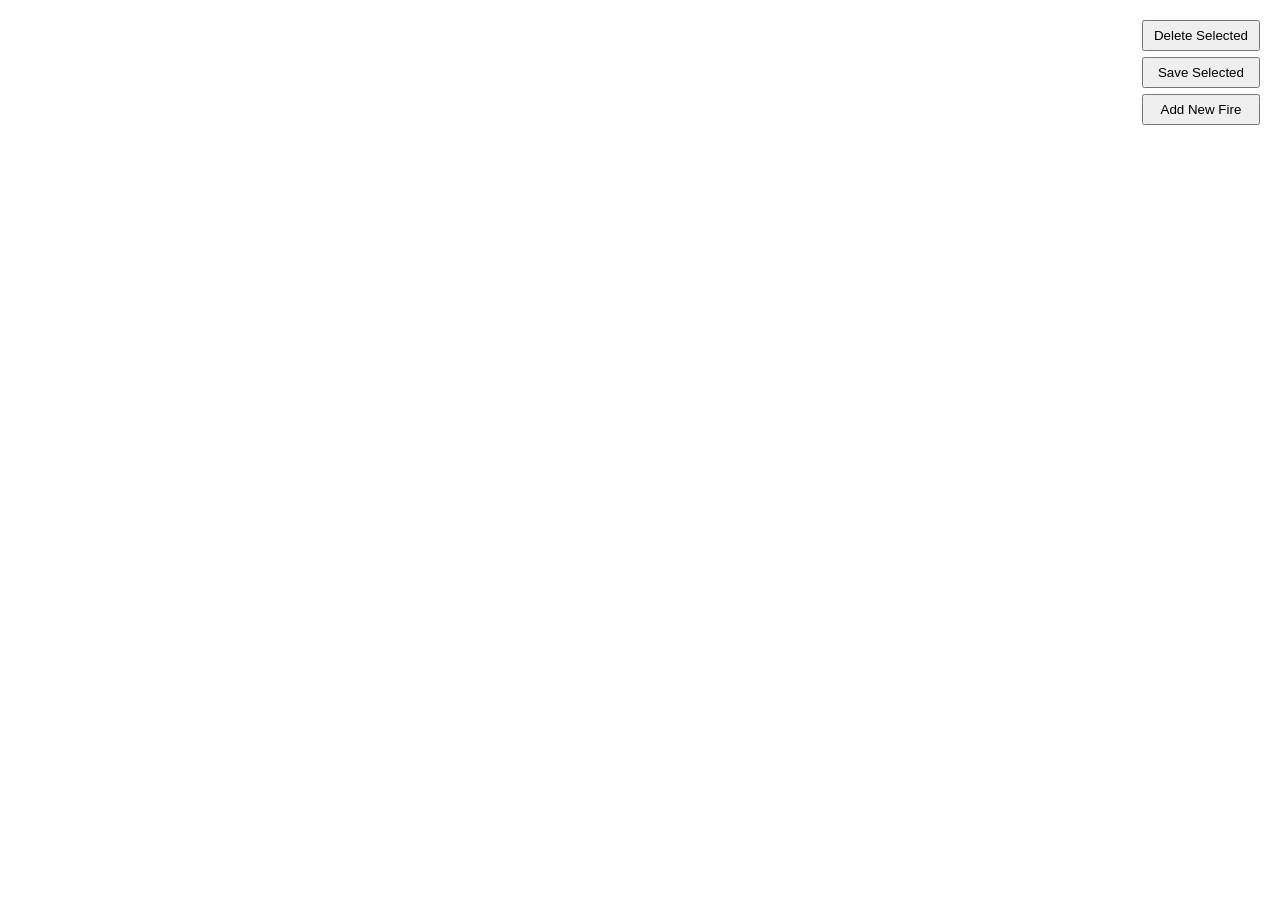
==== index.html @ 07883c5a "new" ====
<!DOCTYPE html>
<html>
<head>
  <meta charset="utf-8" />
  <title>Wildfire Response Map</title>
  <link rel="stylesheet" href="https://js.arcgis.com/4.29/esri/themes/light/main.css">
  <script src="https://js.arcgis.com/4.29/"></script>
  <style>
    html, body, #viewDiv { height: 100%; margin: 0; padding: 0; }
    #controls {
      position: absolute; top: 10px; right: 10px; z-index: 10;
      background: white; padding: 10px; border-radius: 6px;
    }
    button { display: block; margin-bottom: 6px; padding: 6px 10px; width: 100%; }
    #addPointBtn.active { background-color: orangered; color: white; }
  </style>
</head>
<body>
  <div id="viewDiv"></div>
  <div id="controls">
    <button id="deleteBtn">Delete Selected</button>
    <button id="saveBtn">Save Selected</button>
    <button id="addPointBtn">Add New Fire</button>
  </div>

  <script>
    require(["esri/Map", "esri/views/MapView", "esri/layers/FeatureLayer",
             "esri/layers/GraphicsLayer", "esri/Graphic"],
    function (Map, MapView, FeatureLayer, GraphicsLayer, Graphic) {

      // ---------- خريطة أسماء أنواع الحرائق (من الـ Schema الأصلي في السيرفر) ----------
      const fireTypes = {
        1: "Aerial Hazard", 4: "Camp", 0: "Division Break", 6: "Drop Point",
        7: "Fire Origin", 8: "Fire Station", 9: "First Aid Station", 10: "Helibase",
        12: "Hot Spot", 16: "Lookout", 17: "Telephone", 18: "Mobile Weather Unit",
        20: "Safety Zone", 22: "Spot Fire", 25: "Water Source", 26: "Wind Speed Direction"
      };

      // ---------- Popup للحرائق الأصلية (FeatureLayer) - يستخدم "fields" ----------
      const firePopupTemplate = {
        title: "Fire Event: {description}",
        content: [{
          type: "fields",
          fieldInfos: [
            { fieldName: "objectid", label: "objectid" },
            { fieldName: "description", label: "Description" },
            { fieldName: "eventtype", label: "Event Type" },
            { fieldName: "eventdate", label: "Date" }
          ]
        }]
      };

      // ---------- Popup للنقط الجديدة (GraphicsLayer) - يستخدم "text" ----------
      const newFirePopupTemplate = {
        title: "New Fire Event: {description}",
        content: "OBJECTID: {objectid}<br>Description: {description}<br>Event Type: {eventtype}<br>Date: {eventdate}"
      };

      // ---------- طبقة الحرائق الأصلية من السيرفر ----------
      const fireLayer = new FeatureLayer({
        url: "https://sampleserver6.arcgisonline.com/arcgis/rest/services/Wildfire/FeatureServer/0",
        outFields: ["objectid", "description", "eventtype", "eventdate"],
        popupTemplate: firePopupTemplate
      });

      // ---------- طبقة الحرائق الجديدة اللي بيضيفها المستخدم يدويًا ----------
      const newPointsLayer = new GraphicsLayer({
        popupTemplate: newFirePopupTemplate
      });

      const map = new Map({
        basemap: "topo-vector",
        layers: [fireLayer, newPointsLayer]
      });

      const view = new MapView({
        container: "viewDiv",
        map: map,
        center: [-118, 34],
        zoom: 5
      });

      let selectedGraphics = [];
      let layerViewGlobal = null;
      let addPointMode = false;

      view.whenLayerView(fireLayer).then(function (layerView) {
        layerViewGlobal = layerView;
      });

      // ---------- تحميل النقط المُضافة يدويًا والمحفوظة سابقًا من الـ API ----------
      // بنعرض بس اللي فيها isNew:true عشان منكررش رسم حرائق السيرفر الأصلية اللي اتحفظت بزرار Save Selected
      async function loadSavedFires() {
        try {
          const response = await fetch("https://localhost:7286/api/fires");
          if (!response.ok) return;

          const savedFires = await response.json();

          savedFires
            .filter(fire => fire.attributes && fire.attributes.isNew === true)
            .forEach(fire => {
              const graphic = new Graphic({
                geometry: {
                  type: "point",
                  longitude: fire.geometry.x,
                  latitude: fire.geometry.y
                },
                symbol: {
                  type: "simple-marker",
                  style: "diamond",
                  color: "orangered",
                  size: 14,
                  outline: { color: "black", width: 1.5 }
                },
                attributes: fire.attributes
              });
              newPointsLayer.add(graphic);
            });
        } catch (err) {
          console.error("تعذر تحميل البيانات المحفوظة:", err);
        }
      }

      loadSavedFires(); // نفّذها فور فتح الصفحة

      // ---------- زرار تفعيل وضع "إضافة حريقة جديدة" ----------
      const addPointBtn = document.getElementById("addPointBtn");
      addPointBtn.addEventListener("click", function () {
        addPointMode = !addPointMode;
        addPointBtn.classList.toggle("active", addPointMode);
        addPointBtn.textContent = addPointMode ? "Click on map..." : "Add New Fire";
      });

      // ---------- حدث الضغط على الخريطة ----------
      view.on("click", function (event) {

        // لو المستخدم في وضع "إضافة حريقة جديدة"
        if (addPointMode) {
          const point = event.mapPoint;

          const description = prompt("وصف الحريقة الجديدة:", "New Fire Event");
          if (description === null) {
            addPointMode = false;
            addPointBtn.classList.remove("active");
            addPointBtn.textContent = "Add New Fire";
            return;
          }

          let eventTypeInput = prompt(
            "اختار نوع الحريقة بالرقم:\n" +
            "7 = Fire Origin\n12 = Hot Spot\n22 = Spot Fire\n25 = Water Source",
            "12"
          );
          const eventtype = parseInt(eventTypeInput) || 12;

          const newGraphic = new Graphic({
            geometry: point,
            symbol: {
              type: "simple-marker",
              style: "diamond",
              color: "orangered",
              size: 14,
              outline: { color: "black", width: 1.5 }
            },
            attributes: {
              objectid: Date.now(),
              description: description || "New Fire Event",
              eventtype: eventtype,
              eventdate: new Date().toISOString(),
              rotation: 0,
              isNew: true   // ✅ علامة تميّزها كحريقة مُضافة يدويًا عن حرائق السيرفر
            }
          });

          newPointsLayer.add(newGraphic);

          view.popup.open({
            features: [newGraphic],
            location: point
          });

          saveGraphicsToApi([newGraphic]);

          addPointMode = false;
          addPointBtn.classList.remove("active");
          addPointBtn.textContent = "Add New Fire";
          return;
        }

        // ---------- اختيار حريقة موجودة (من السيرفر أو من النقط المُضافة يدويًا) ----------
        view.hitTest(event).then(function (response) {
          const results = response.results.filter(
            r => r.graphic.layer === fireLayer || r.graphic.layer === newPointsLayer
          );
          if (results.length > 0) {
            const graphic = results[0].graphic;
            const alreadySelected = selectedGraphics.find(g => g.attributes.objectid === graphic.attributes.objectid);
            if (!alreadySelected) {
              selectedGraphics.push(graphic);
            }
            view.popup.open({
              features: [graphic],
              location: event.mapPoint
            });
          }
        });
      });

      // ---------- زرار Delete Selected ----------
      document.getElementById("deleteBtn").addEventListener("click", function () {
        if (selectedGraphics.length === 0) return;

        const idsToRemove = selectedGraphics.map(g => g.attributes.objectid);

        if (layerViewGlobal) {
          layerViewGlobal.filter = {
            where: `objectid NOT IN (${idsToRemove.join(",")})`
          };
        }

        selectedGraphics.forEach(g => {
          if (g.layer === newPointsLayer) {
            newPointsLayer.remove(g);
          }
        });

        selectedGraphics = [];
      });

      // ---------- زرار Save Selected ----------
      document.getElementById("saveBtn").addEventListener("click", function () {
        if (selectedGraphics.length === 0) {
          alert("لم يتم اختيار أي حريق.");
          return;
        }
        saveGraphicsToApi(selectedGraphics);
        selectedGraphics = [];
      });

      // ---------- فانكشن عامة للحفظ ----------
      async function saveGraphicsToApi(graphicsArray) {
        const payload = graphicsArray.map(g => ({
          id: g.attributes.objectid,
          attributes: g.attributes,
          geometry: {
            x: g.geometry.longitude,
            y: g.geometry.latitude
          }
        }));

        try {
          const response = await fetch("https://localhost:7286/api/fires", {
            method: "POST",
            headers: { "Content-Type": "application/json" },
            body: JSON.stringify(payload)
          });

          if (response.ok) {
            alert("تم حفظ البيانات بنجاح.");
          } else {
            alert("حدث خطأ أثناء الحفظ.");
          }
        } catch (err) {
          console.error(err);
          alert("تعذر الاتصال بالـ API.");
        }
      }

    });
  </script>
</body>
</html>
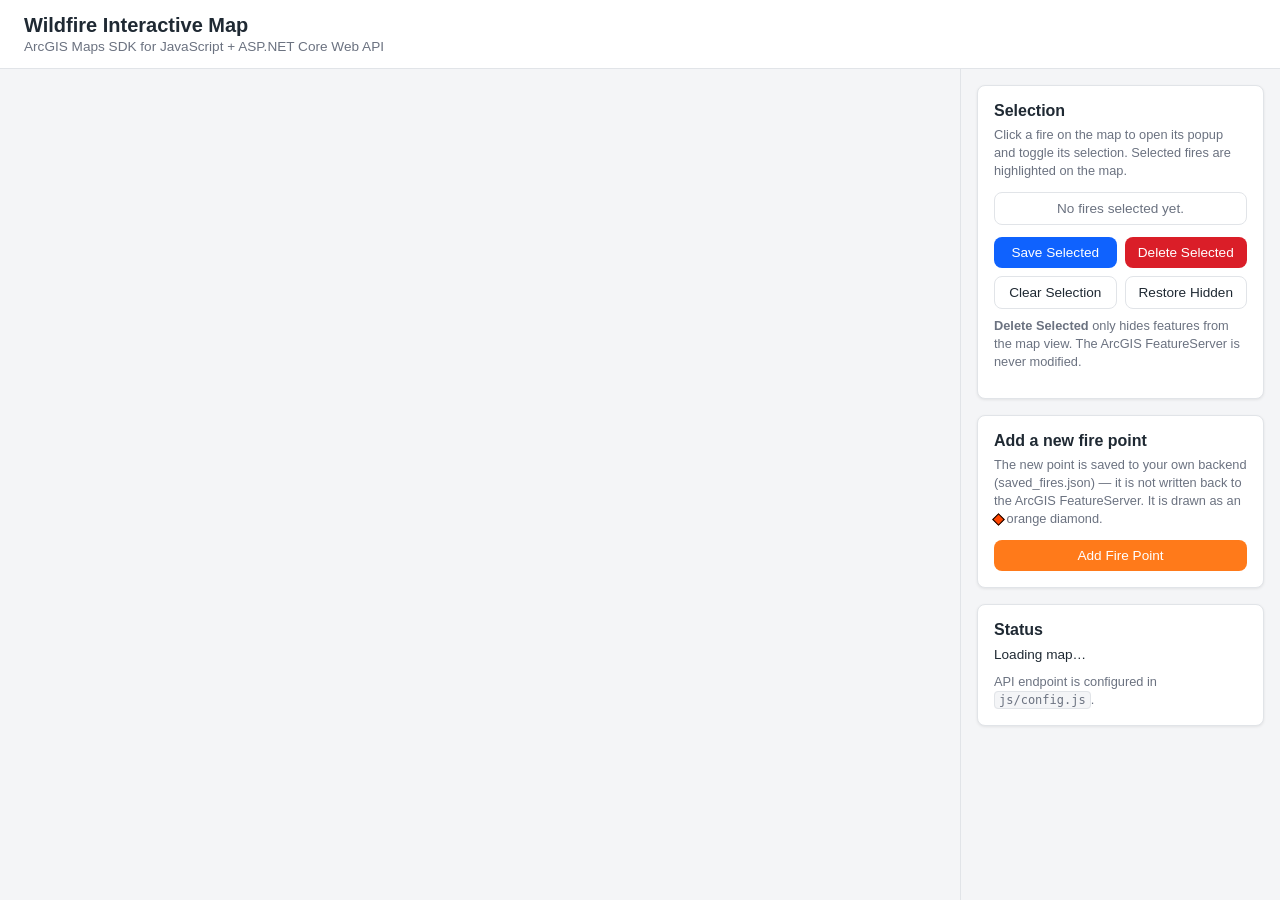
==== commit 633f3ea3: "add new point and delete your point only" ====
--- a/index.html
+++ b/index.html
@@ -1,273 +1,100 @@
 <!DOCTYPE html>
-<html>
+<html lang="en">
 <head>
-  <meta charset="utf-8" />
-  <title>Wildfire Response Map</title>
-  <link rel="stylesheet" href="https://js.arcgis.com/4.29/esri/themes/light/main.css">
-  <script src="https://js.arcgis.com/4.29/"></script>
-  <style>
-    html, body, #viewDiv { height: 100%; margin: 0; padding: 0; }
-    #controls {
-      position: absolute; top: 10px; right: 10px; z-index: 10;
-      background: white; padding: 10px; border-radius: 6px;
-    }
-    button { display: block; margin-bottom: 6px; padding: 6px 10px; width: 100%; }
-    #addPointBtn.active { background-color: orangered; color: white; }
-  </style>
+    <meta charset="utf-8" />
+    <meta name="viewport" content="width=device-width, initial-scale=1" />
+    <title>Wildfire Interactive Map</title>
+
+    <link rel="stylesheet" href="https://js.arcgis.com/4.29/esri/themes/light/main.css" />
+    <link rel="stylesheet" href="css/styles.css" />
 </head>
 <body>
-  <div id="viewDiv"></div>
-  <div id="controls">
-    <button id="deleteBtn">Delete Selected</button>
-    <button id="saveBtn">Save Selected</button>
-    <button id="addPointBtn">Add New Fire</button>
-  </div>
+    <div class="app">
+        <header class="app-header">
+            <h1>Wildfire Interactive Map</h1>
+            <p class="app-header__subtitle">
+                ArcGIS Maps SDK for JavaScript + ASP.NET Core Web API
+            </p>
+        </header>
 
-  <script>
-    require(["esri/Map", "esri/views/MapView", "esri/layers/FeatureLayer",
-             "esri/layers/GraphicsLayer", "esri/Graphic"],
-    function (Map, MapView, FeatureLayer, GraphicsLayer, Graphic) {
+        <main class="app-main">
+            <section class="map-panel" aria-label="Wildfire map">
+                <div id="viewDiv"></div>
+                <p id="mapHint" class="map-hint" hidden></p>
+                <noscript>
+                    <p class="map-hint" style="top: 50%;">
+                        This application needs JavaScript to display the map.
+                    </p>
+                </noscript>
+            </section>
 
-      // ---------- خريطة أسماء أنواع الحرائق (من الـ Schema الأصلي في السيرفر) ----------
-      const fireTypes = {
-        1: "Aerial Hazard", 4: "Camp", 0: "Division Break", 6: "Drop Point",
-        7: "Fire Origin", 8: "Fire Station", 9: "First Aid Station", 10: "Helibase",
-        12: "Hot Spot", 16: "Lookout", 17: "Telephone", 18: "Mobile Weather Unit",
-        20: "Safety Zone", 22: "Spot Fire", 25: "Water Source", 26: "Wind Speed Direction"
-      };
+            <aside class="side-panel" aria-label="Tools">
+                <section class="card">
+                    <h2>Selection <span id="selectionCount" class="count"></span></h2>
+                    <p class="card__hint">
+                        Click a fire on the map to open its popup and toggle its selection.
+                        Selected fires are highlighted on the map.
+                    </p>
 
-      // ---------- Popup للحرائق الأصلية (FeatureLayer) - يستخدم "fields" ----------
-      const firePopupTemplate = {
-        title: "Fire Event: {description}",
-        content: [{
-          type: "fields",
-          fieldInfos: [
-            { fieldName: "objectid", label: "objectid" },
-            { fieldName: "description", label: "Description" },
-            { fieldName: "eventtype", label: "Event Type" },
-            { fieldName: "eventdate", label: "Date" }
-          ]
-        }]
-      };
+                    <ul id="selectionList" class="selection-list" aria-live="polite">
+                        <li class="selection-list__empty">No fires selected yet.</li>
+                    </ul>
 
-      // ---------- Popup للنقط الجديدة (GraphicsLayer) - يستخدم "text" ----------
-      const newFirePopupTemplate = {
-        title: "New Fire Event: {description}",
-        content: "OBJECTID: {objectid}<br>Description: {description}<br>Event Type: {eventtype}<br>Date: {eventdate}"
-      };
+                    <div class="button-row">
+                        <button id="saveSelectedBtn" type="button" class="btn btn--primary">Save Selected</button>
+                        <button id="deleteSelectedBtn" type="button" class="btn btn--danger">Delete Selected</button>
+                    </div>
+                    <div class="button-row">
+                        <button id="clearSelectionBtn" type="button" class="btn btn--ghost">Clear Selection</button>
+                        <button id="restoreHiddenBtn" type="button" class="btn btn--ghost">Restore Hidden</button>
+                    </div>
+                    <p class="card__hint">
+                        <strong>Delete Selected</strong> only hides features from the map view.
+                        The ArcGIS FeatureServer is never modified.
+                    </p>
+                </section>
 
-      // ---------- طبقة الحرائق الأصلية من السيرفر ----------
-      const fireLayer = new FeatureLayer({
-        url: "https://sampleserver6.arcgisonline.com/arcgis/rest/services/Wildfire/FeatureServer/0",
-        outFields: ["objectid", "description", "eventtype", "eventdate"],
-        popupTemplate: firePopupTemplate
-      });
+                <section class="card">
+                    <h2>Add a new fire point</h2>
+                    <p class="card__hint">
+                        The new point is saved to your own backend (saved_fires.json) — it is not
+                        written back to the ArcGIS FeatureServer. It is drawn as an
+                        <span class="legend-dot"></span> orange diamond.
+                    </p>
 
-      // ---------- طبقة الحرائق الجديدة اللي بيضيفها المستخدم يدويًا ----------
-      const newPointsLayer = new GraphicsLayer({
-        popupTemplate: newFirePopupTemplate
-      });
+                    <button id="addFireBtn" type="button" class="btn btn--secondary">Add Fire Point</button>
 
-      const map = new Map({
-        basemap: "topo-vector",
-        layers: [fireLayer, newPointsLayer]
-      });
+                    <form id="newFireForm" class="new-fire-form" hidden>
+                        <div class="field">
+                            <label for="newFireType">Type</label>
+                            <select id="newFireType" name="newFireType" required></select>
+                        </div>
+                        <div class="field">
+                            <label for="newFireDescription">Description</label>
+                            <input id="newFireDescription" name="newFireDescription" type="text"
+                                   maxlength="75" placeholder="e.g. New fire spotted near ridge" />
+                        </div>
+                        <p id="newFireCoords" class="coords"></p>
+                        <div class="button-row">
+                            <button type="submit" class="btn btn--primary">Add Fire</button>
+                            <button id="cancelAddFireBtn" type="button" class="btn btn--ghost">Cancel</button>
+                        </div>
+                    </form>
+                </section>
 
-      const view = new MapView({
-        container: "viewDiv",
-        map: map,
-        center: [-118, 34],
-        zoom: 5
-      });
+                <section class="card">
+                    <h2>Status</h2>
+                    <p id="status" class="status" role="status" aria-live="polite">Loading map&hellip;</p>
+                    <p class="card__hint api-hint">
+                        API endpoint is configured in <code>js/config.js</code>.
+                    </p>
+                </section>
+            </aside>
+        </main>
+    </div>
 
-      let selectedGraphics = [];
-      let layerViewGlobal = null;
-      let addPointMode = false;
-
-      view.whenLayerView(fireLayer).then(function (layerView) {
-        layerViewGlobal = layerView;
-      });
-
-      // ---------- تحميل النقط المُضافة يدويًا والمحفوظة سابقًا من الـ API ----------
-      // بنعرض بس اللي فيها isNew:true عشان منكررش رسم حرائق السيرفر الأصلية اللي اتحفظت بزرار Save Selected
-      async function loadSavedFires() {
-        try {
-          const response = await fetch("https://localhost:7286/api/fires");
-          if (!response.ok) return;
-
-          const savedFires = await response.json();
-
-          savedFires
-            .filter(fire => fire.attributes && fire.attributes.isNew === true)
-            .forEach(fire => {
-              const graphic = new Graphic({
-                geometry: {
-                  type: "point",
-                  longitude: fire.geometry.x,
-                  latitude: fire.geometry.y
-                },
-                symbol: {
-                  type: "simple-marker",
-                  style: "diamond",
-                  color: "orangered",
-                  size: 14,
-                  outline: { color: "black", width: 1.5 }
-                },
-                attributes: fire.attributes
-              });
-              newPointsLayer.add(graphic);
-            });
-        } catch (err) {
-          console.error("تعذر تحميل البيانات المحفوظة:", err);
-        }
-      }
-
-      loadSavedFires(); // نفّذها فور فتح الصفحة
-
-      // ---------- زرار تفعيل وضع "إضافة حريقة جديدة" ----------
-      const addPointBtn = document.getElementById("addPointBtn");
-      addPointBtn.addEventListener("click", function () {
-        addPointMode = !addPointMode;
-        addPointBtn.classList.toggle("active", addPointMode);
-        addPointBtn.textContent = addPointMode ? "Click on map..." : "Add New Fire";
-      });
-
-      // ---------- حدث الضغط على الخريطة ----------
-      view.on("click", function (event) {
-
-        // لو المستخدم في وضع "إضافة حريقة جديدة"
-        if (addPointMode) {
-          const point = event.mapPoint;
-
-          const description = prompt("وصف الحريقة الجديدة:", "New Fire Event");
-          if (description === null) {
-            addPointMode = false;
-            addPointBtn.classList.remove("active");
-            addPointBtn.textContent = "Add New Fire";
-            return;
-          }
-
-          let eventTypeInput = prompt(
-            "اختار نوع الحريقة بالرقم:\n" +
-            "7 = Fire Origin\n12 = Hot Spot\n22 = Spot Fire\n25 = Water Source",
-            "12"
-          );
-          const eventtype = parseInt(eventTypeInput) || 12;
-
-          const newGraphic = new Graphic({
-            geometry: point,
-            symbol: {
-              type: "simple-marker",
-              style: "diamond",
-              color: "orangered",
-              size: 14,
-              outline: { color: "black", width: 1.5 }
-            },
-            attributes: {
-              objectid: Date.now(),
-              description: description || "New Fire Event",
-              eventtype: eventtype,
-              eventdate: new Date().toISOString(),
-              rotation: 0,
-              isNew: true   // ✅ علامة تميّزها كحريقة مُضافة يدويًا عن حرائق السيرفر
-            }
-          });
-
-          newPointsLayer.add(newGraphic);
-
-          view.popup.open({
-            features: [newGraphic],
-            location: point
-          });
-
-          saveGraphicsToApi([newGraphic]);
-
-          addPointMode = false;
-          addPointBtn.classList.remove("active");
-          addPointBtn.textContent = "Add New Fire";
-          return;
-        }
-
-        // ---------- اختيار حريقة موجودة (من السيرفر أو من النقط المُضافة يدويًا) ----------
-        view.hitTest(event).then(function (response) {
-          const results = response.results.filter(
-            r => r.graphic.layer === fireLayer || r.graphic.layer === newPointsLayer
-          );
-          if (results.length > 0) {
-            const graphic = results[0].graphic;
-            const alreadySelected = selectedGraphics.find(g => g.attributes.objectid === graphic.attributes.objectid);
-            if (!alreadySelected) {
-              selectedGraphics.push(graphic);
-            }
-            view.popup.open({
-              features: [graphic],
-              location: event.mapPoint
-            });
-          }
-        });
-      });
-
-      // ---------- زرار Delete Selected ----------
-      document.getElementById("deleteBtn").addEventListener("click", function () {
-        if (selectedGraphics.length === 0) return;
-
-        const idsToRemove = selectedGraphics.map(g => g.attributes.objectid);
-
-        if (layerViewGlobal) {
-          layerViewGlobal.filter = {
-            where: `objectid NOT IN (${idsToRemove.join(",")})`
-          };
-        }
-
-        selectedGraphics.forEach(g => {
-          if (g.layer === newPointsLayer) {
-            newPointsLayer.remove(g);
-          }
-        });
-
-        selectedGraphics = [];
-      });
-
-      // ---------- زرار Save Selected ----------
-      document.getElementById("saveBtn").addEventListener("click", function () {
-        if (selectedGraphics.length === 0) {
-          alert("لم يتم اختيار أي حريق.");
-          return;
-        }
-        saveGraphicsToApi(selectedGraphics);
-        selectedGraphics = [];
-      });
-
-      // ---------- فانكشن عامة للحفظ ----------
-      async function saveGraphicsToApi(graphicsArray) {
-        const payload = graphicsArray.map(g => ({
-          id: g.attributes.objectid,
-          attributes: g.attributes,
-          geometry: {
-            x: g.geometry.longitude,
-            y: g.geometry.latitude
-          }
-        }));
-
-        try {
-          const response = await fetch("https://localhost:7286/api/fires", {
-            method: "POST",
-            headers: { "Content-Type": "application/json" },
-            body: JSON.stringify(payload)
-          });
-
-          if (response.ok) {
-            alert("تم حفظ البيانات بنجاح.");
-          } else {
-            alert("حدث خطأ أثناء الحفظ.");
-          }
-        } catch (err) {
-          console.error(err);
-          alert("تعذر الاتصال بالـ API.");
-        }
-      }
-
-    });
-  </script>
+    <script src="https://js.arcgis.com/4.29/"></script>
+    <script src="js/config.js"></script>
+    <script src="js/app.js"></script>
 </body>
 </html>
--- a/css/styles.css
+++ b/css/styles.css
@@ -0,0 +1,247 @@
+:root {
+    --color-bg: #f4f5f7;
+    --color-surface: #ffffff;
+    --color-border: #e1e4e8;
+    --color-text: #1f2933;
+    --color-muted: #6b7280;
+    --color-primary: #0f62fe;
+    --color-primary-dark: #0043ce;
+    --color-danger: #da1e28;
+    --color-danger-dark: #a2151d;
+    --color-accent: #ff7a1a;
+    --radius: 8px;
+    --shadow: 0 1px 3px rgba(0, 0, 0, 0.08);
+    font-family: -apple-system, "Segoe UI", Roboto, Helvetica, Arial, sans-serif;
+}
+
+* { box-sizing: border-box; }
+
+/* A class such as .new-fire-form { display: flex } outranks the browser rule
+   for [hidden], so the attribute has to win explicitly. */
+[hidden] { display: none !important; }
+
+html, body {
+    margin: 0;
+    padding: 0;
+    height: 100%;
+    background: var(--color-bg);
+    color: var(--color-text);
+}
+
+.app {
+    display: flex;
+    flex-direction: column;
+    height: 100vh;
+}
+
+.app-header {
+    padding: 14px 24px;
+    background: var(--color-surface);
+    border-bottom: 1px solid var(--color-border);
+}
+.app-header h1 { margin: 0; font-size: 1.25rem; }
+.app-header__subtitle {
+    margin: 2px 0 0;
+    font-size: 0.85rem;
+    color: var(--color-muted);
+}
+
+.app-main { flex: 1; display: flex; min-height: 0; }
+
+.map-panel { position: relative; flex: 1; min-width: 0; }
+#viewDiv { width: 100%; height: 100%; }
+
+.map-hint {
+    position: absolute;
+    top: 12px;
+    left: 50%;
+    transform: translateX(-50%);
+    background: rgba(0, 0, 0, 0.75);
+    color: #fff;
+    padding: 8px 14px;
+    border-radius: var(--radius);
+    font-size: 0.85rem;
+    z-index: 5;
+}
+
+.side-panel {
+    width: 320px;
+    flex-shrink: 0;
+    background: var(--color-bg);
+    border-left: 1px solid var(--color-border);
+    padding: 16px;
+    overflow-y: auto;
+}
+
+.card {
+    background: var(--color-surface);
+    border: 1px solid var(--color-border);
+    border-radius: var(--radius);
+    box-shadow: var(--shadow);
+    padding: 16px;
+    margin-bottom: 16px;
+}
+.card h2 { margin: 0 0 6px; font-size: 1rem; }
+.card__hint {
+    margin: 0 0 12px;
+    font-size: 0.8rem;
+    color: var(--color-muted);
+    line-height: 1.4;
+}
+
+.selection-list {
+    list-style: none;
+    margin: 0 0 12px;
+    padding: 0;
+    max-height: 160px;
+    overflow-y: auto;
+    border: 1px solid var(--color-border);
+    border-radius: var(--radius);
+}
+.selection-list li {
+    padding: 8px 10px;
+    font-size: 0.85rem;
+    border-bottom: 1px solid var(--color-border);
+    display: flex;
+    justify-content: space-between;
+    gap: 8px;
+}
+.selection-list li:last-child { border-bottom: none; }
+.selection-list__empty {
+    color: var(--color-muted);
+    justify-content: center !important;
+}
+.selection-list__label {
+    flex: 1;
+    min-width: 0;
+    overflow: hidden;
+    text-overflow: ellipsis;
+    white-space: nowrap;
+}
+.selection-list__remove {
+    background: none;
+    border: none;
+    color: var(--color-danger);
+    cursor: pointer;
+    font-size: 0.85rem;
+    flex-shrink: 0;
+}
+
+.count {
+    font-weight: normal;
+    color: var(--color-muted);
+    font-size: 0.85rem;
+}
+
+.badge {
+    flex-shrink: 0;
+    align-self: center;
+    font-size: 0.65rem;
+    text-transform: uppercase;
+    letter-spacing: 0.04em;
+    padding: 2px 6px;
+    border-radius: 10px;
+}
+.badge--esri  { background: #e3effd; color: var(--color-primary-dark); }
+.badge--local { background: #ffe8d6; color: #9a4a00; }
+
+.legend-dot {
+    display: inline-block;
+    width: 9px;
+    height: 9px;
+    background: orangered;
+    border: 1px solid #000;
+    transform: rotate(45deg);
+    vertical-align: middle;
+}
+
+.button-row { display: flex; gap: 8px; margin-bottom: 8px; }
+.btn {
+    flex: 1;
+    padding: 8px 10px;
+    border: none;
+    border-radius: var(--radius);
+    font-size: 0.85rem;
+    cursor: pointer;
+    transition: background 0.15s ease;
+}
+.btn:disabled { opacity: 0.6; cursor: not-allowed; }
+
+.btn--primary { background: var(--color-primary); color: #fff; }
+.btn--primary:hover:not(:disabled) { background: var(--color-primary-dark); }
+
+.btn--danger { background: var(--color-danger); color: #fff; }
+.btn--danger:hover:not(:disabled) { background: var(--color-danger-dark); }
+
+.btn--secondary { width: 100%; background: var(--color-accent); color: #fff; }
+.btn--secondary.active { background: var(--color-danger-dark); }
+
+.btn--ghost {
+    background: transparent;
+    color: var(--color-text);
+    border: 1px solid var(--color-border);
+}
+.btn--ghost:hover { background: var(--color-bg); }
+
+.new-fire-form {
+    margin-top: 12px;
+    display: flex;
+    flex-direction: column;
+    gap: 10px;
+}
+
+.field label {
+    display: block;
+    font-size: 0.8rem;
+    margin-bottom: 4px;
+    color: var(--color-muted);
+}
+.field select,
+.field input {
+    width: 100%;
+    padding: 6px 8px;
+    border: 1px solid var(--color-border);
+    border-radius: 6px;
+    font-size: 0.85rem;
+}
+
+.coords { margin: 0; font-size: 0.75rem; color: var(--color-muted); }
+
+.status { margin: 0; font-size: 0.85rem; line-height: 1.45; }
+.status--error   { color: var(--color-danger); }
+.status--success { color: #198038; }
+
+.api-hint { margin: 8px 0 0; }
+.api-hint code {
+    background: var(--color-bg);
+    border: 1px solid var(--color-border);
+    border-radius: 4px;
+    padding: 1px 4px;
+    font-size: 0.75rem;
+}
+
+/* Fields table used by the popup of locally added points */
+.popup-fields { width: 100%; border-collapse: collapse; font-size: 0.85rem; }
+.popup-fields th,
+.popup-fields td {
+    text-align: left;
+    padding: 5px 8px;
+    border-bottom: 1px solid var(--color-border);
+    vertical-align: top;
+}
+.popup-fields th { color: var(--color-muted); font-weight: 600; width: 40%; }
+.popup-fields tr:last-child th,
+.popup-fields tr:last-child td { border-bottom: none; }
+
+/* Narrow screens: stack the panel under the map */
+@media (max-width: 860px) {
+    .app { height: auto; min-height: 100vh; }
+    .app-main { flex-direction: column; }
+    .map-panel { height: 60vh; flex: none; }
+    .side-panel {
+        width: 100%;
+        border-left: none;
+        border-top: 1px solid var(--color-border);
+        overflow-y: visible;
+    }
+}
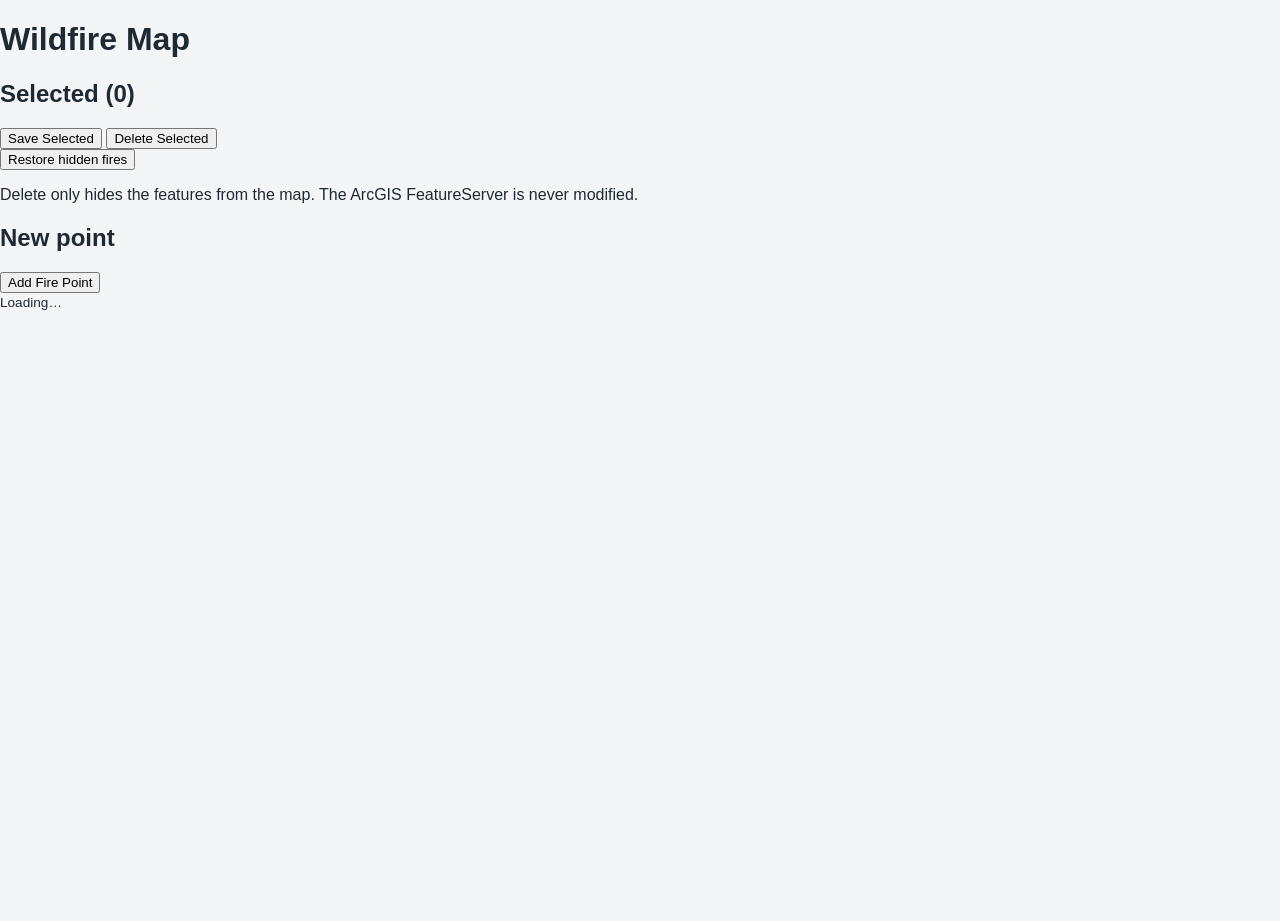
==== commit 5c7322e6: "Edit fornt end" ====
--- a/index.html
+++ b/index.html
@@ -3,98 +3,58 @@
 <head>
     <meta charset="utf-8" />
     <meta name="viewport" content="width=device-width, initial-scale=1" />
-    <title>Wildfire Interactive Map</title>
+    <title>Wildfire Map</title>
 
     <link rel="stylesheet" href="https://js.arcgis.com/4.29/esri/themes/light/main.css" />
     <link rel="stylesheet" href="css/styles.css" />
 </head>
 <body>
-    <div class="app">
-        <header class="app-header">
-            <h1>Wildfire Interactive Map</h1>
-            <p class="app-header__subtitle">
-                ArcGIS Maps SDK for JavaScript + ASP.NET Core Web API
-            </p>
-        </header>
+    <header>
+        <h1>Wildfire Map</h1>
+    </header>
 
-        <main class="app-main">
-            <section class="map-panel" aria-label="Wildfire map">
-                <div id="viewDiv"></div>
-                <p id="mapHint" class="map-hint" hidden></p>
-                <noscript>
-                    <p class="map-hint" style="top: 50%;">
-                        This application needs JavaScript to display the map.
-                    </p>
-                </noscript>
+    <main>
+        <div class="map">
+            <div id="viewDiv"></div>
+            <p id="hint" hidden>Click on the map to place the point.</p>
+        </div>
+
+        <aside class="panel">
+            <section>
+                <h2>Selected (<span id="count">0</span>)</h2>
+                <ul id="selection"></ul>
+
+                <div class="row">
+                    <button id="saveBtn" type="button">Save Selected</button>
+                    <button id="deleteBtn" type="button" class="danger">Delete Selected</button>
+                </div>
+                <button id="restoreBtn" type="button" class="link">Restore hidden fires</button>
+
+                <p class="note">
+                    Delete only hides the features from the map. The ArcGIS FeatureServer
+                    is never modified.
+                </p>
             </section>
 
-            <aside class="side-panel" aria-label="Tools">
-                <section class="card">
-                    <h2>Selection <span id="selectionCount" class="count"></span></h2>
-                    <p class="card__hint">
-                        Click a fire on the map to open its popup and toggle its selection.
-                        Selected fires are highlighted on the map.
-                    </p>
+            <section>
+                <h2>New point</h2>
+                <button id="addBtn" type="button">Add Fire Point</button>
 
-                    <ul id="selectionList" class="selection-list" aria-live="polite">
-                        <li class="selection-list__empty">No fires selected yet.</li>
-                    </ul>
+                <form id="addForm" hidden>
+                    <input id="addDesc" type="text" maxlength="75" placeholder="Description" />
+                    <div class="row">
+                        <button type="submit">Add</button>
+                        <button id="cancelBtn" type="button" class="link">Cancel</button>
+                    </div>
+                </form>
+            </section>
 
-                    <div class="button-row">
-                        <button id="saveSelectedBtn" type="button" class="btn btn--primary">Save Selected</button>
-                        <button id="deleteSelectedBtn" type="button" class="btn btn--danger">Delete Selected</button>
-                    </div>
-                    <div class="button-row">
-                        <button id="clearSelectionBtn" type="button" class="btn btn--ghost">Clear Selection</button>
-                        <button id="restoreHiddenBtn" type="button" class="btn btn--ghost">Restore Hidden</button>
-                    </div>
-                    <p class="card__hint">
-                        <strong>Delete Selected</strong> only hides features from the map view.
-                        The ArcGIS FeatureServer is never modified.
-                    </p>
-                </section>
-
-                <section class="card">
-                    <h2>Add a new fire point</h2>
-                    <p class="card__hint">
-                        The new point is saved to your own backend (saved_fires.json) — it is not
-                        written back to the ArcGIS FeatureServer. It is drawn as an
-                        <span class="legend-dot"></span> orange diamond.
-                    </p>
-
-                    <button id="addFireBtn" type="button" class="btn btn--secondary">Add Fire Point</button>
-
-                    <form id="newFireForm" class="new-fire-form" hidden>
-                        <div class="field">
-                            <label for="newFireType">Type</label>
-                            <select id="newFireType" name="newFireType" required></select>
-                        </div>
-                        <div class="field">
-                            <label for="newFireDescription">Description</label>
-                            <input id="newFireDescription" name="newFireDescription" type="text"
-                                   maxlength="75" placeholder="e.g. New fire spotted near ridge" />
-                        </div>
-                        <p id="newFireCoords" class="coords"></p>
-                        <div class="button-row">
-                            <button type="submit" class="btn btn--primary">Add Fire</button>
-                            <button id="cancelAddFireBtn" type="button" class="btn btn--ghost">Cancel</button>
-                        </div>
-                    </form>
-                </section>
-
-                <section class="card">
-                    <h2>Status</h2>
-                    <p id="status" class="status" role="status" aria-live="polite">Loading map&hellip;</p>
-                    <p class="card__hint api-hint">
-                        API endpoint is configured in <code>js/config.js</code>.
-                    </p>
-                </section>
-            </aside>
-        </main>
-    </div>
+            <p id="status" class="status">Loading…</p>
+        </aside>
+    </main>
 
     <script src="https://js.arcgis.com/4.29/"></script>
     <script src="js/config.js"></script>
     <script src="js/app.js"></script>
 </body>
-</html>+</html>
